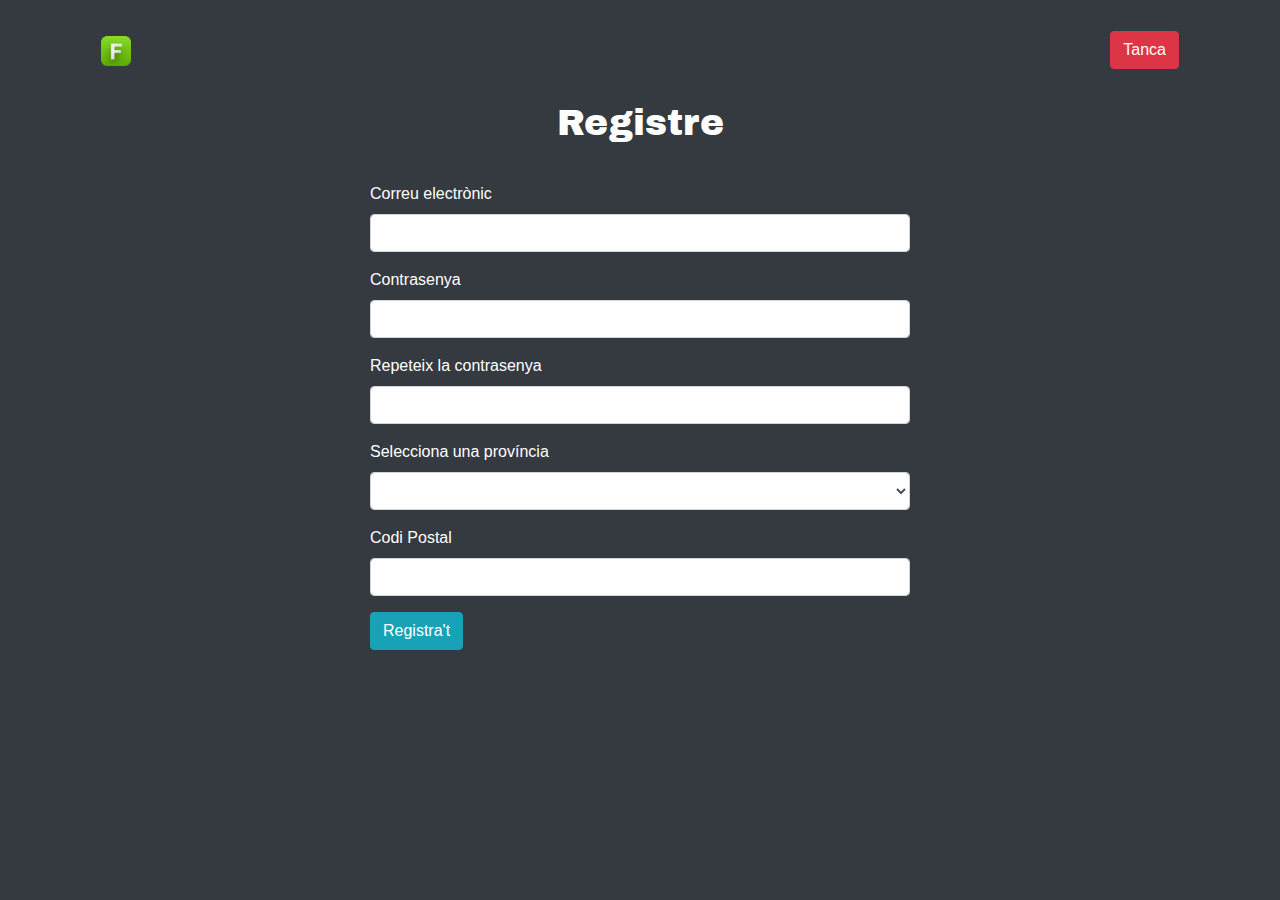
==== nivell3/registre.html @ 4fc8ce96 "m7 nivells 1-2-3" ====
<!DOCTYPE html>
<html lang="en">

<head>
    <meta charset="utf-8">
    <meta name="viewport" content="width=device-width, initial-scale=1, shrink-to-fit=no">

    <!-- Bootstrap CSS -->
    <link rel="stylesheet" href="../bootstrap-4.6.0/dist/css/bootstrap.min.css">

    <!-- own CSS-->
    <link rel="stylesheet" href="style.css">

    <!-- Font Lato, Archivo Black, Open Sans -->
    <link rel="preconnect" href="https://fonts.gstatic.com">
    <link href="https://fonts.googleapis.com/css2?family=Lato:ital,wght@0,100;0,300;0,400;0,700;0,900;1,100;1,300;1,400;1,700;1,900&display=swap" rel="stylesheet">
    <link href="https://fonts.googleapis.com/css2?family=Archivo+Black&display=swap" rel="stylesheet">
    <link href="https://fonts.googleapis.com/css2?family=Open+Sans:ital,wght@0,300;0,400;0,600;0,700;0,800;1,300;1,400;1,600;1,700;1,800&display=swap" rel="stylesheet">

    <title>Registre</title>
</head>

<body class="bg-dark">
    <div class="container">
        <nav class="navbar navbar-expand-lg navbar-white bg-dark">
            <a class="navbar-brand" href="index.html"><img src="img/logo.png" id="logo"></a>
            <button class="navbar-toggler bg-danger" type="button" data-toggle="collapse" data-target="#navbarSupportedContent" aria-controls="navbarSupportedContent" aria-expanded="false" aria-label="Toggle navigation">
          <span class="navbar-toggler-icon"></span>
        </button>

            <div class="collapse navbar-collapse" id="navbarSupportedContent">
                <ul class="navbar-nav mr-auto">
                    <li class="nav-item active">
                        <a class="nav-link text-white" href="#"></a>
                    </li>
                    <li class="nav-item">
                        <a class="nav-link text-white" href="#"></a>
                    </li>
                    <li class="nav-item">
                        <a class="nav-link text-white" href="#"></a>
                    </li>
                    <li class="nav-item">
                        <a class="nav-link text-white" href="#"></a>
                    </li>
                </ul>
            </div>

            <a href="index.html" class="btn btn-danger" role="button" aria-pressed="true">Tanca</a>

        </nav>
        <section>

            <h3 id="h3-reg">Registre</h3><br>

            <div class="row">
                <div class="col-3"></div>

                <div id="formulari" class="col-6">
                    <form method="POST" action="" id="myFormIdR" name="myFormR">
                        <div class="form-group">
                            <label for="inputEmail">Correu electrònic</label>
                            <input type="text" name="inputEmail" class="form-control" id="inputEmail">
                            <div class="invalid-feedback" id="errorEmail"></div>
                        </div>
                        <div class="form-group">
                            <label for="inputPassword">Contrasenya</label>
                            <input type="password" name="inputPassword" class="form-control" id="inputPassword">
                            <div class="invalid-feedback" id="errorPassword"></div>
                        </div>
                        <div class="form-group">
                            <label for="inputRepeatPassword">Repeteix la contrasenya</label>
                            <input type="password" name="inputRepeatPassword" class="form-control" id="inputRepeatPassword">
                            <div class="invalid-feedback" id="errorRepeatPassword"></div>
                        </div>
                        <div class="form-group">
                            <label for="inputProvince">Selecciona una província</label>
                            <select id="inputProvince" class="form-control">
                        <option selected value=""></option>
                        <option>Barcelona</option>
                        <option>Girona</option>
                        <option>Lleida</option>
                        <option>Tarragona</option>
                      </select>
                            <div class="invalid-feedback" id="errorProvince"></div>
                        </div>
                        <div class="form-group">
                            <label for="inputZip">Codi Postal</label>
                            <input type="text" class="form-control" id="inputZip">
                            <div class="invalid-feedback" id="errorZip"></div>
                        </div>

                        <a href="#Modal" class="btn btn-info">Registra't</a>

                        <div id="Modal" class="modal fade" role="dialog">
                            <div class="modal-dialog">

                                <div class="modal-content">
                                    <div class="modal-header">
                                        <h4>Confirmació de registre</h4>
                                    </div>
                                    <div class="modal-body">
                                        <p>Has introduït les dades següents <i>(per motius de seguretat, no mostrem la teva contrasenya):</i></p>
                                        <p><b>Correu electrònic: </b></p>
                                        <p id="resultat-email"></p>
                                        <p><b>Província: </b></p>
                                        <p id="resultat-provincia"></p>
                                        <p><b>Codi postal: </b></p>
                                        <p id="resultat-zipcode"></p>
                                    </div>
                                    <div class="modal-footer">
                                        <button type="button" class="btn btn-danger" data-dismiss="modal">Tancar</button>
                                        <button type="button" class="btn btn-success" data-dismiss="modal">Continuar</button>
                                    </div>
                                </div>

                            </div>
                        </div>
                </div>
            </div>

        </section>

        </form>
    </div>

    </form>
    </div>

    <div class="col-3 "></div>
    </div>


    </section>
    </div>

    <!-- Scripts -->
    <script src="https://code.jquery.com/jquery-3.5.1.slim.min.js" integrity="sha384-DfXdz2htPH0lsSSs5nCTpuj/zy4C+OGpamoFVy38MVBnE+IbbVYUew+OrCXaRkfj" crossorigin="anonymous"></script>
    <script src="../bootstrap-4.6.0/dist/js/bootstrap.bundle.min.js"></script>
    <script src="validateR.js" type="text/javascript"></script>
</body>

</html>
---- nivell3/style.css ----
* {
    box-sizing: border-box;
}

html,
body {
    height: 100vh;
    color: #fff;
}

h3 {
    font-family: 'Archivo Black';
    font-style: normal;
    font-weight: normal;
    font-size: 36px;
    line-height: 34px;
    margin: 6px 0px 18px 0px;
}

#h3-reg {
    text-align: center;
}

h4 {
    color: #000;
}

h5 {
    font-family: 'Archivo Black';
    font-style: normal;
    font-weight: normal;
    font-size: 18px;
    line-height: 24px;
    color: #FFFFFF;
}

h6 {
    font-family: 'Open Sans';
    font-style: normal;
    font-weight: normal;
    font-size: 18px;
    line-height: 24px;
    color: #FFFFFF;
    margin: 18px 0px;
}

.navbar {
    height: 100px;
}

#logo {
    width: 30px;
}

.testimonial1 {
    display: inline-flex;
    flex-direction: row;
}

.testimonial2 {
    display: inline-flex;
    flex-direction: row;
    margin: 15px 0px 0px 0px;
}

.foto1 {
    width: 25%;
    background-color: gray;
    border-radius: 50%;
    width: 40px;
    height: 40px;
}

.letters1,
.letters2 {
    width: 90%;
    padding: 0px 0px 0px 15px;
}

.foto2 {
    width: 25%;
    background-color: gray;
    border-radius: 50%;
    width: 40px;
    height: 40px;
}

.text1,
.text2 {
    margin: 0px 0px 5px 0px;
    font-family: 'Open Sans';
    font-style: normal;
    font-weight: normal;
    font-size: 14px;
    color: #FFFFFF;
}

.autor1,
.autor2 {
    font-family: 'Open Sans';
    font-style: normal;
    font-weight: normal;
    font-size: 12px;
    color: #808080;
}

.modal-title,
.modal-body {
    color: #000;
    font-family: 'Open Sans';
    font-style: normal;
    font-weight: normal;
    font-size: 14px;
}

#btn-modal-1-2 {
    margin-right: 10px;
}

.banner1 {
    margin: 40px 0px 20px 0px;
    background: #424242;
    border: 2px solid #83D825;
    border-radius: 8px;
    box-shadow: 8px 8px #9e9e9e;
}

.banner2 {
    margin: 8px 0px 40px 0px;
    background: #424242;
    border: 2px solid #83D825;
    border-radius: 8px;
    box-shadow: 8px 8px #9e9e9e;
}

#mg-banner {
    font-family: 'Lato';
    text-align: center;
    font-size: 20px;
    padding: 30px 10px 10px 10px;
}

#btn-blog {
    padding: 0 0 30px 0;
}

#btn-link {
    text-decoration: none;
    color: #fff;
}

#footer {
    margin: 0 0 30px 0;
    bottom: 0;
}

#footer-text {
    color: #fff;
    font-family: 'Open Sans';
}

@media (max-width: 991px) {
    h3,
    h5,
    h6 {
        text-align: center;
    }
}
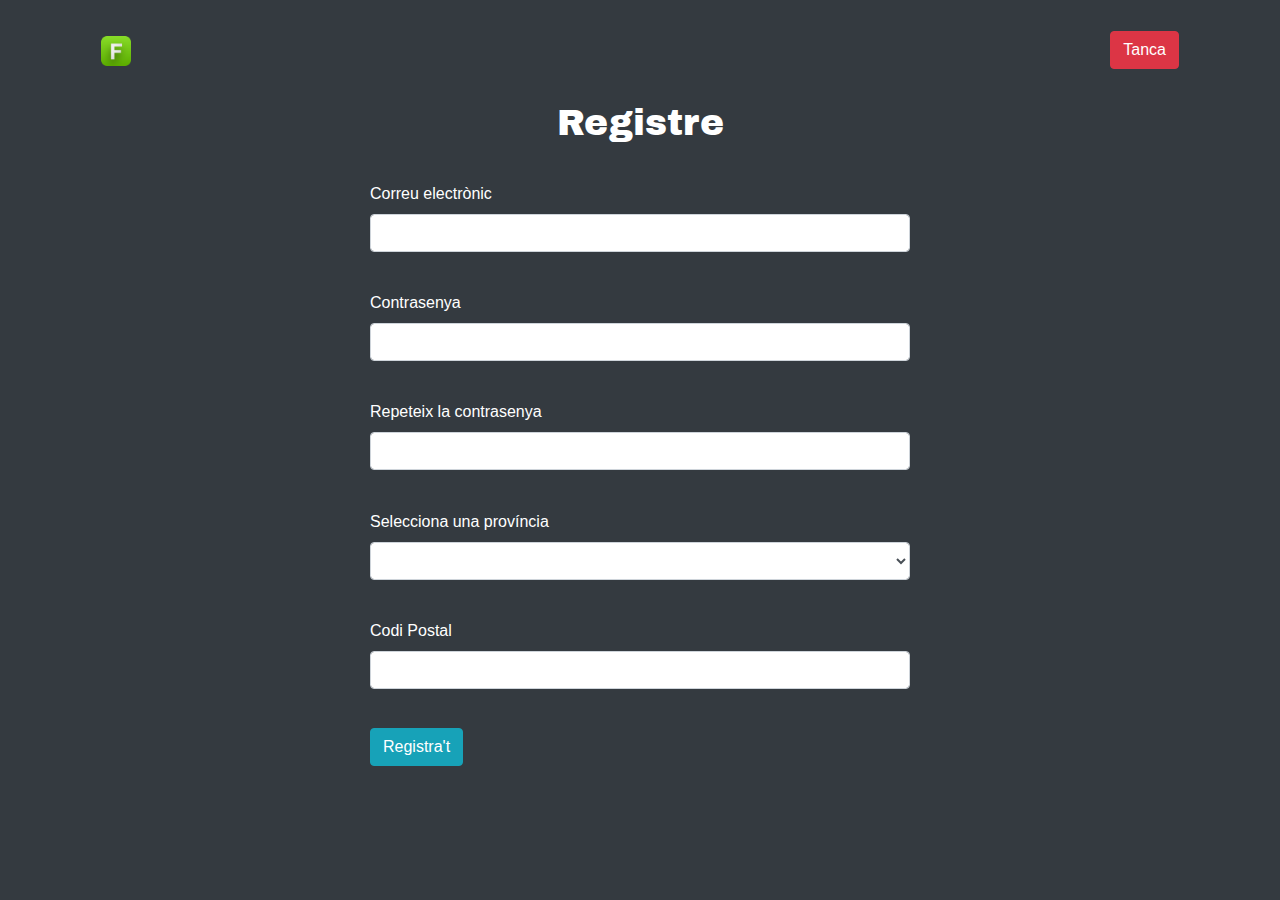
==== commit ba2c7e9f: "corrección regex email, refactorización if/else y saltos mensajes" ====
--- a/nivell3/registre.html
+++ b/nivell3/registre.html
@@ -60,16 +60,19 @@
                         <div class="form-group">
                             <label for="inputEmail">Correu electrònic</label>
                             <input type="text" name="inputEmail" class="form-control" id="inputEmail">
+                            <small class="form-text" id="bienEmail"></small>
                             <div class="invalid-feedback" id="errorEmail"></div>
                         </div>
                         <div class="form-group">
                             <label for="inputPassword">Contrasenya</label>
                             <input type="password" name="inputPassword" class="form-control" id="inputPassword">
+                            <small class="form-text" id="bienPassword"></small>
                             <div class="invalid-feedback" id="errorPassword"></div>
                         </div>
                         <div class="form-group">
                             <label for="inputRepeatPassword">Repeteix la contrasenya</label>
                             <input type="password" name="inputRepeatPassword" class="form-control" id="inputRepeatPassword">
+                            <small class="form-text" id="bienRP"></small>
                             <div class="invalid-feedback" id="errorRepeatPassword"></div>
                         </div>
                         <div class="form-group">
@@ -81,11 +84,13 @@
                         <option>Lleida</option>
                         <option>Tarragona</option>
                       </select>
+                            <small class="form-text" id="bienProvince"></small>
                             <div class="invalid-feedback" id="errorProvince"></div>
                         </div>
                         <div class="form-group">
                             <label for="inputZip">Codi Postal</label>
                             <input type="text" class="form-control" id="inputZip">
+                            <small class="form-text" id="bienZip"></small>
                             <div class="invalid-feedback" id="errorZip"></div>
                         </div>
 
--- a/nivell3/style.css
+++ b/nivell3/style.css
@@ -165,4 +165,21 @@
     h6 {
         text-align: center;
     }
+}
+
+#bienEmail,
+#bienPassword,
+#bienRP,
+#bienProvince,
+#bienZip,
+#bienSearch,
+#bienEmail1,
+#bienPassword1 {
+    color: transparent;
+    -webkit-touch-callout: none;
+    -webkit-user-select: none;
+    -khtml-user-select: none;
+    -moz-user-select: none;
+    -ms-user-select: none;
+    user-select: none;
 }